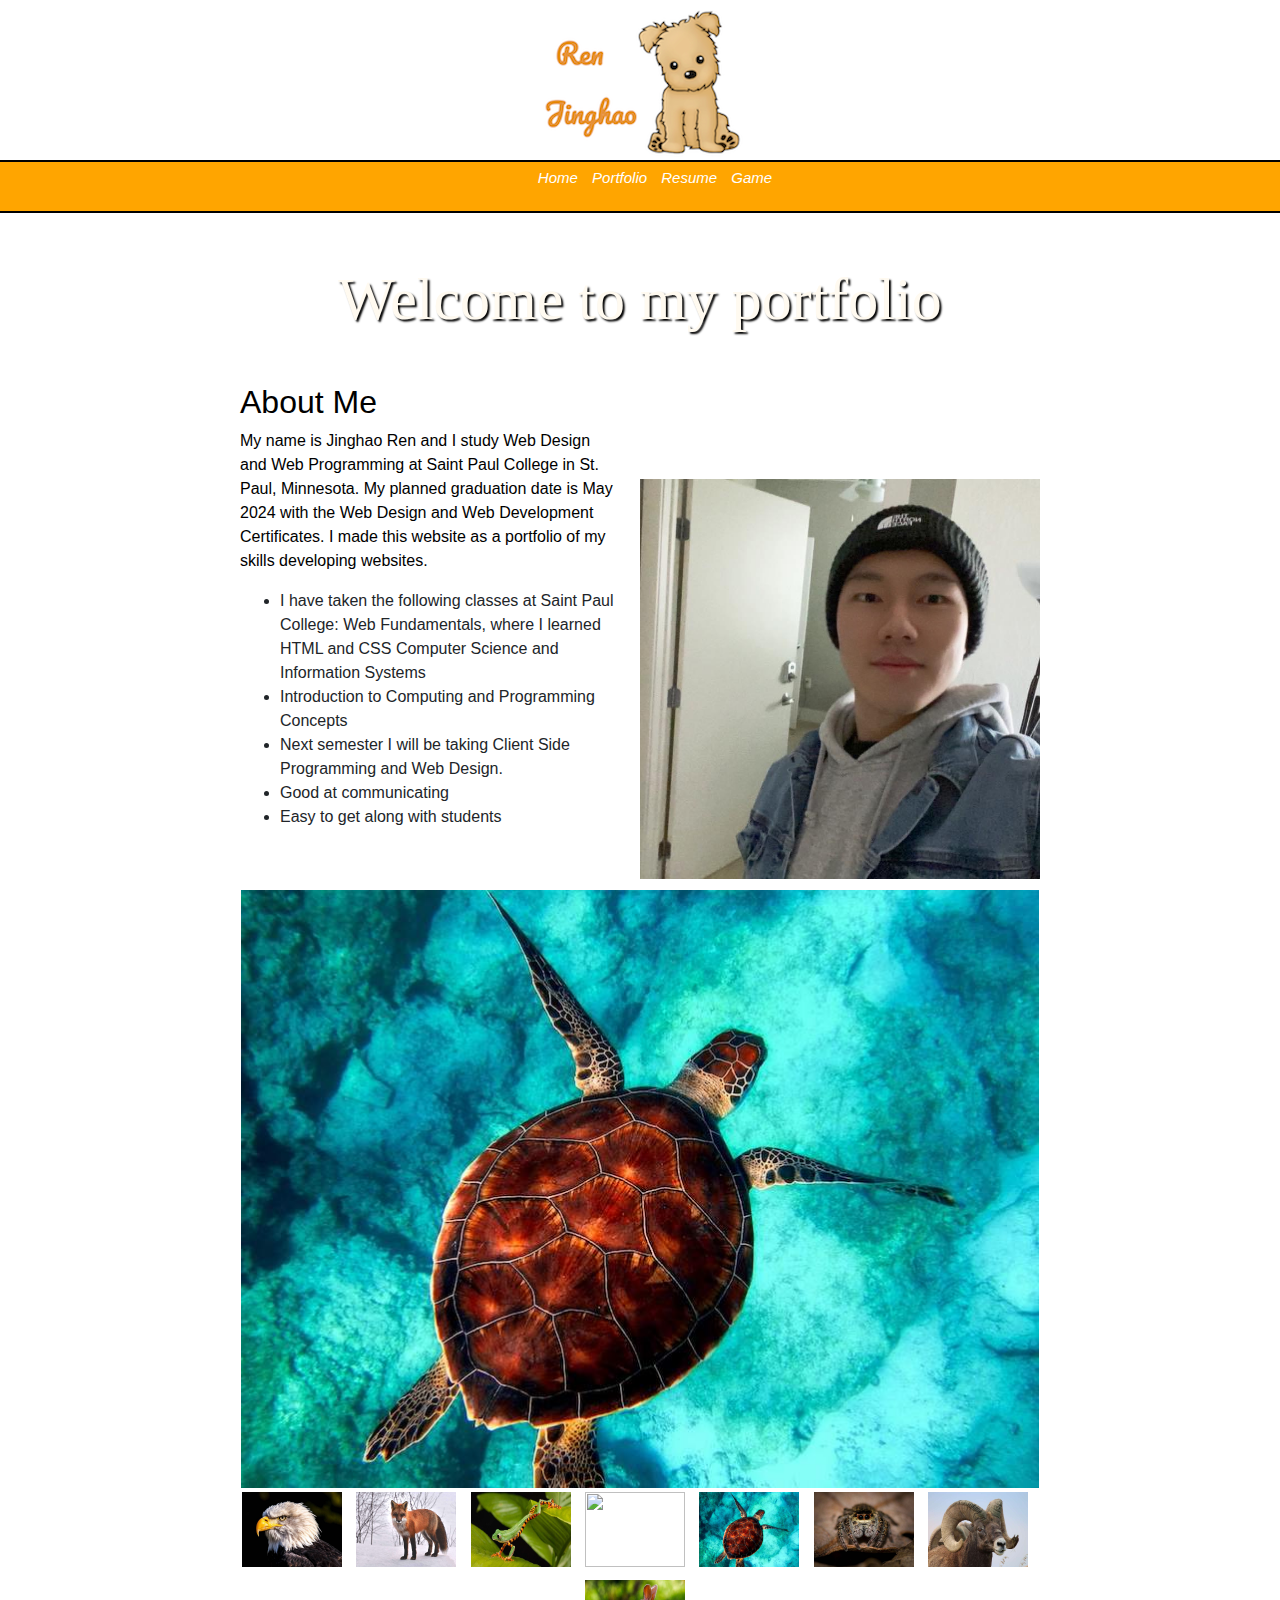
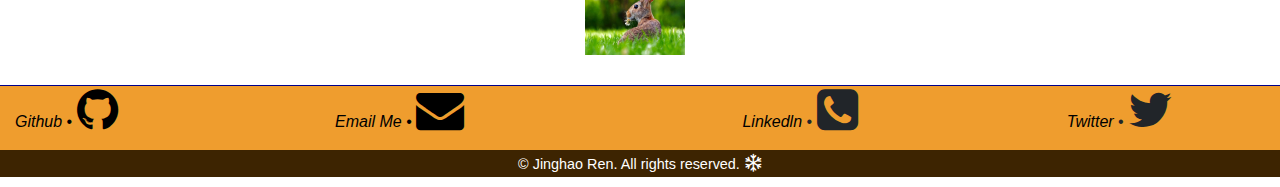
==== index.html @ c2f40b5f "Add files via upload" ====
<!DOCTYPE html>
<html lang="en">
<head>
    <meta charset="utf-8">
    <meta name="viewport" content="width=device-width,initial-scale=1.0">
    <title>Programmer Portfolio :: Resume</title>
   
<link rel="stylesheet" href="https://cdnjs.cloudflare.com/ajax/libs/font-awesome/4.7.0/css/font-awesome.min.css">
<link rel="stylesheet" href="https://cdn.jsdelivr.net/npm/bootstrap@4.6.1/dist/css/bootstrap.min.css">
<link rel="stylesheet" href="style.css">

<style>
    .column{
        height: 50px;
        width: 50px;
        margin: 5px;
    }
</style>
</head>


<body>

   <header>
<img src="images/logo.png" alt="logo" height="XXX" width="XXX" class="img-fluid logo">

</header>


                    

    <nav>
        <ul>
            <li><a href="index.html">Home</a></li>
            <li><a href="puppy.html">Portfolio</a></li>
            <li><a href="resume.html">Resume</a></li>
            <li><a href="game.html">Game</a></li>
        </ul>       
    </nav>


      <div id="home-hero">
        <h1> Welcome to my portfolio</h1>

    </div>
  

    <main>
        <h2>About Me</h2>
        <img src="images/myself.jpg" height="400" width="500" alt="photo of a nut" class="home-photo">
        <p>My name is Jinghao Ren and I study Web Design and Web Programming at Saint Paul College in St. Paul, Minnesota. My planned graduation date is May 2024 with the Web Design and Web Development Certificates. I made this website as a portfolio of my skills developing websites.
            <ul>
    <li>I have taken the following classes at Saint Paul College:
    Web Fundamentals, where I learned HTML and CSS
    Computer Science and Information Systems</li>
    <li>Introduction to Computing and Programming Concepts</li>
    <li>Next semester I will be taking Client Side Programming and Web Design.</li>
    <li>Good at communicating</li>
    <li>Easy to get along with students</li>
    
</ul>
</p>
     <div class="gallery">

    <div class="preview">
        <img id="preview" src="images/sea.jpg" style="display:block;margin:0 auto;" alt=""  height="600" width="800"/>
    </div>

    <div class="gallery-thumbnails" style="margin:0 auto;text-align:center">
         <img onclick="document.getElementById('preview').src=document.getElementById('img1').src" id="img1" src="images/eagle.jpg" alt="" />
        <img onclick="document.getElementById('preview').src= document.getElementById('img2').src;" id="img2" src="images/fox.jpg" alt=""  />
        <img onclick="document.getElementById('preview').src = document.getElementById('img3').src;" id="img3" src="images/frog.jpg" alt="" />
        <img onclick="document.getElementById('preview').src = document.getElementById('img4').src;" id="img4" src="images/lizard.jpg" alt="" />
        <img onclick="document.getElementById('preview').src = document.getElementById('img5').src;" id="img5" src="images/sea.jpg" alt=""  />
        <img onclick="document.getElementById('preview').src = document.getElementById('img6').src;" id="img6" src="images/spider.jpg" alt="" />
        <img onclick="document.getElementById('preview').src = document.getElementById('img7').src;" id="img7" src="images/sheep.jpg" alt="" />
        <img onclick="document.getElementById('preview').src = document.getElementById('img8').src;" id="img8" src="images/rabbit.jpg" alt="" />
       
    </div>
</div>

     </div>   

    </main>

   <footer>

         <div class="container-fluid">
            <div class="row footer1000">

             <div class="col-sm-3">
                <p><a href="https://github.com/renrenren2021" target="_blank">Github</a> &bull;
                 <i class="fa fa-github fa-3x" aria-hidden="true"></i>
            </div>

                <div class="col-sm-3">
                    <p><a href="mailto:renjinghao2016@gmail.com" target="_blank">Email Me</a> &bull;
                       <i class="fa fa-envelope fa-3x" aria-hidden="true"></i>
            </div>

                    <div class="col-sm-3">
                    <a href="https://www.linkedin.com/in/jinghao-ren-0a7787224/">Linkedln</a> &bull;
<i class="fa fa-phone-square fa-3x" aria-hidden="true"></i>
                </div>


               <div class="col-sm-3">
                            <a href="https://twitter.com/home"> Twitter</a> &bull;
<i class="fa fa-twitter fa-3x" aria-hidden="true"></i>

                     </div>
                </div>
            </div>

            <div class="footer-bottom">
                <small>&copy; Jinghao Ren. All rights reserved.</small>
                <i class="fa fa-snowflake-o" aria-hidden="true"></i>
            </div>

    </footer>

    <!--jQuery, Popper, and Bootstrap Javascript files-->
<script src="https://cdn.jsdelivr.net/npm/jquery@3.6.0/dist/jquery.slim.min.js"></script>
<script src="https://cdn.jsdelivr.net/npm/popper.js@1.16.1/dist/umd/popper.min.js"></script>
<script src="https://cdn.jsdelivr.net/npm/bootstrap@4.6.1/dist/js/bootstrap.bundle.min.js"></script>



</body>
</html>
---- style.css ----
@import url('https://fonts.googleapis.com/css2?family=Phudu:wght@300&family=Roboto:ital,wght@0,300;0,700;1,300&display=swap');
body{
	font-family: 'Roboto', sans-serif;}

body{
	margin:0;
	border-top: 10px solid #334AFF;
	border-bottom: 10px solid #334AFF;
}  
body{
	margin:0;
	font-family: "Montserrat", sans-serif;
	border-top: 10px solid white;
	border-bottom: 10px solid white;

}

.logo{
margin: 0 auto;
display:block;
}

.header-image{
	max-width: 100%;
	margin-left: auto;
margin-right: auto;
	display: block;
	height: auto;
}

.gallery .preview{
    width:100%
    height:auto;
}

.gallery .gallery-thumbnails img {
    width:100px;
    height:75px;
    margin: 3px 10px 10px 0;
}

.gallery .gallery-thumbnails img:hover {
    opacity: .8;
    cursor: pointer;
}

.gallery .preview img#preview {
    padding: 1px;
    max-width: 100%;
    height: auto;
    margin: 0 auto !important;
    display: block !important;
}

a:link{
	color: purple;
}
a:visited{
	color: purple;
}
a:hover{
	color: blue;
}
a:active{
	color: black;
}

main{
	max-width: 800px;
	margin: 20px auto;
	}

footer{
	text-align: center;
	border-top: 1px solid darkblue;
	

}

#home-hero{
	background-image: url("images/orange.jpg");
	height: 150px;
	width:	100%;
	text-align: center;

}
#canvas{
	background-image: url("images/sky.jpg") ;
}

{
	text-shadow: 2px 2px 2px black;

}


p{
	color: black;
	text-align: left;
	border-top: 1px darkblue;
}
a:link{
	color: black;
	font-style: oblique;
	text-align: center;

}
a:visited{
	color: blue;
}
a:hover{
	color: blue;
}
a:active{
	color: blue;
}
.myButton{
	color: blue;
	height: auto;
	

}

.home-photo{
	float: right;
	max-width: 50%;
	height: atuo;
	margin: 50px 0 10px 20px;
}
#home-hero h1{
	font-family: 'Dancing Script', cursive;
	color:floralwhite;
	font-size:60px;
	text-shadow: 2px 2px 2px black;
	text-align: center;
	padding: 50px 0;
	margin:0;
}
.footer1000{
	background-color:#EF9D2E ;
	background-size: cover;	
}
.footer-bottom{
	background-color: #3D2401;
	color: white;
	font-size: 18px;
	background-size: cover;
}

/* JavaScript Game changes for mobile */
.mobile{
	display:none;
}
@media only screen and (max-width: 768px){
	.desktop{
		display:none;
	}
	.mobile{
		display: block;
		touch-action: manipulation;
	}
}


footer{
	clear: both;
}

nav ul{
	list-style-type: none;
}
nav	li{
	display:inline;
}
nav	a{
	text-decoration: none;
	padding-right: 10px;
}
nav	a:link{
	color: white;
}
nav a:visited{
	color: white;
}
nav	a:hover{
	color: gray;
}
nav	a:active{
	color: lightgray;
}
h1{
	text-align: center;
	font-size: 4em;
}
h2{
	font-size: 2em;
	color: Black;
}
nav{
	background-color: orange;
	border-top: 2px black solid;
	border-bottom: 2px black solid;
	padding: 5px;
	font-size: 15px;


}

nav ul{
	list-style-type: none;
	text-align: center;
}

@media only screen and (max-width: 1024px){
	h1{
		font-size: 2em;
	}
}

@media only screen and (max-width: 768px){
	h1{
		font-size: 1.5em;
	}
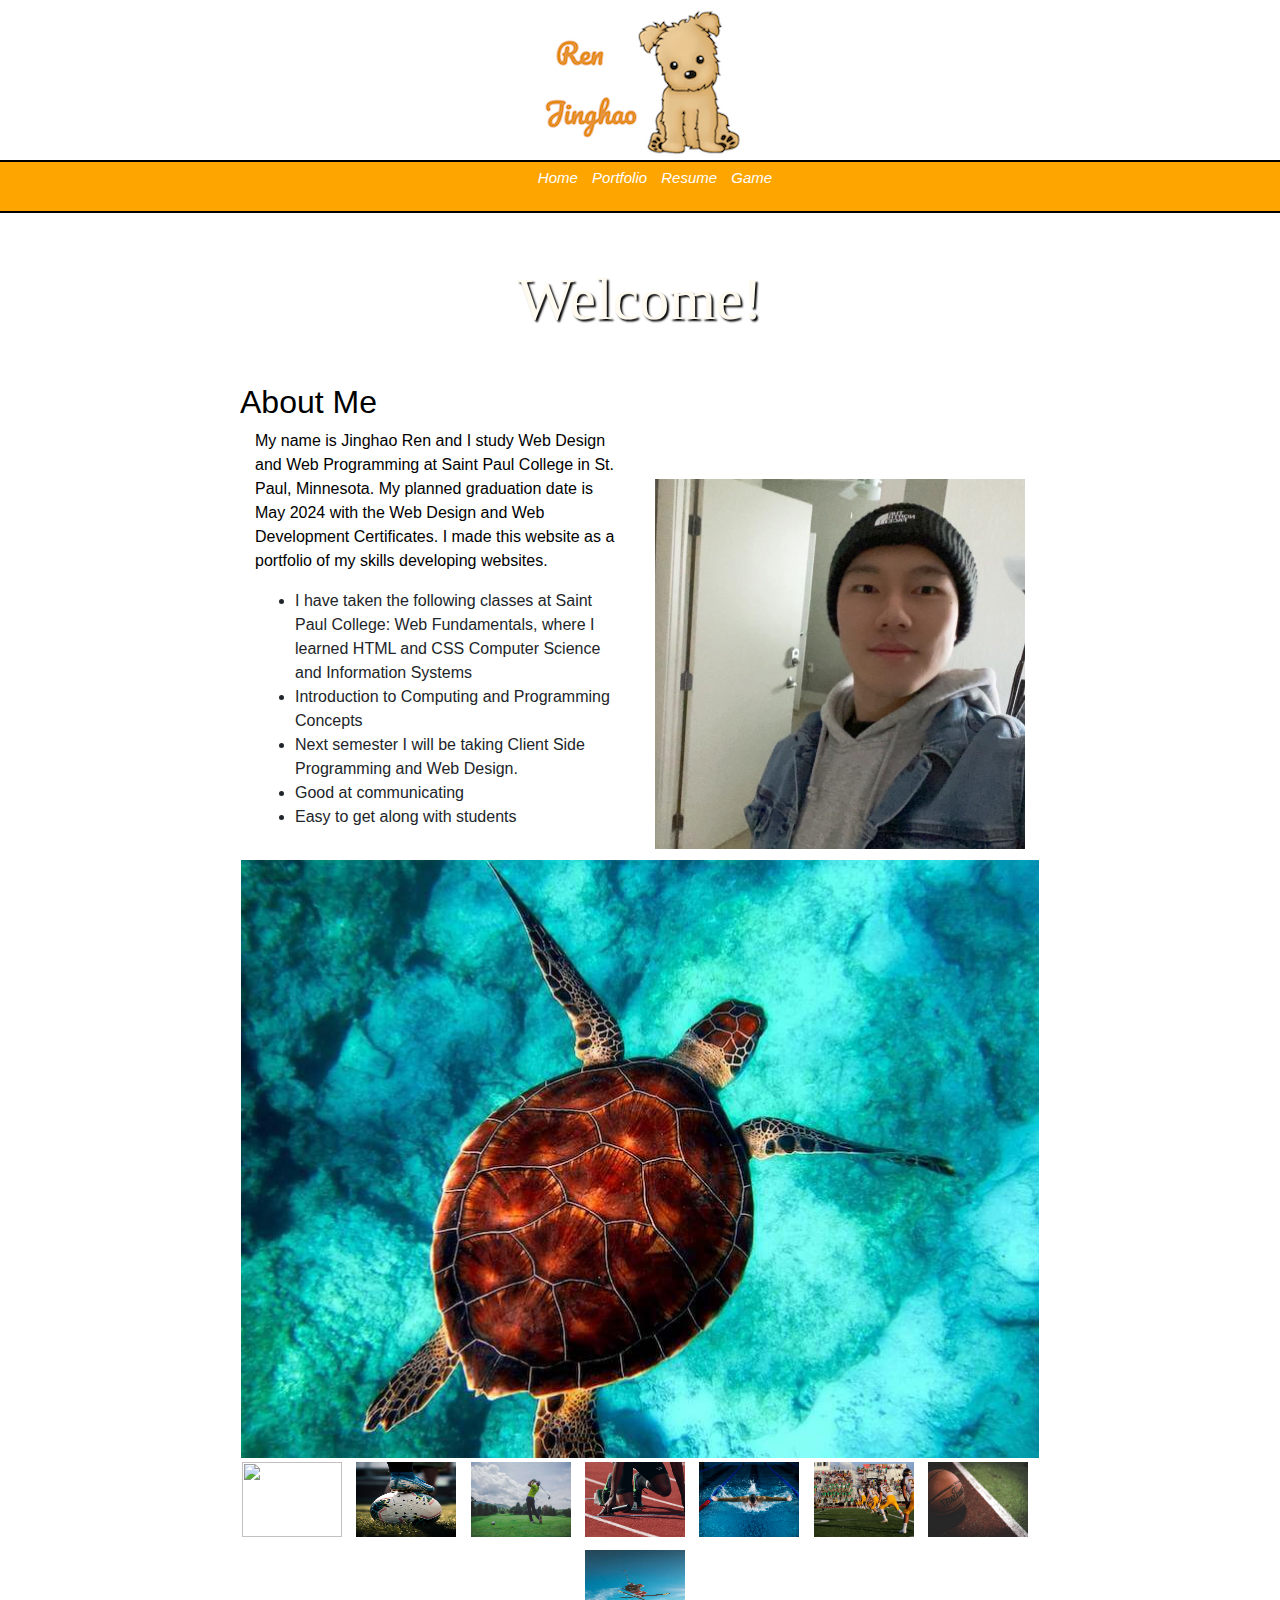
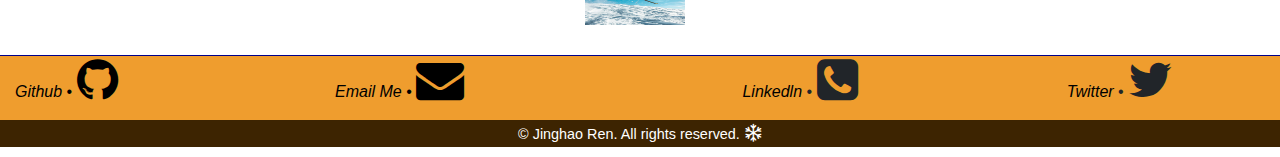
==== commit 0d32121d: "Add files via upload" ====
--- a/index.html
+++ b/index.html
@@ -1,130 +1,108 @@
+<!--  This is my home page for my final project.-->
 <!DOCTYPE html>
 <html lang="en">
-<head>
-    <meta charset="utf-8">
-    <meta name="viewport" content="width=device-width,initial-scale=1.0">
-    <title>Programmer Portfolio :: Resume</title>
-   
-<link rel="stylesheet" href="https://cdnjs.cloudflare.com/ajax/libs/font-awesome/4.7.0/css/font-awesome.min.css">
-<link rel="stylesheet" href="https://cdn.jsdelivr.net/npm/bootstrap@4.6.1/dist/css/bootstrap.min.css">
-<link rel="stylesheet" href="style.css">
-
-<style>
-    .column{
-        height: 50px;
-        width: 50px;
-        margin: 5px;
-    }
-</style>
-</head>
-
-
-<body>
-
-   <header>
-<img src="images/logo.png" alt="logo" height="XXX" width="XXX" class="img-fluid logo">
-
-</header>
-
-
-                    
-
-    <nav>
-        <ul>
+   <head>
+      <meta charset="utf-8">
+      <meta name="viewport" content="width=device-width,initial-scale=1.0">
+      <meta name="description" content="home page">
+      <title>Programmer Portfolio :: Resume</title>
+      <link rel="stylesheet" href="https://cdnjs.cloudflare.com/ajax/libs/font-awesome/4.7.0/css/font-awesome.min.css">
+      <link rel="stylesheet" href="https://cdn.jsdelivr.net/npm/bootstrap@4.6.1/dist/css/bootstrap.min.css">
+      <link rel="stylesheet" href="style.css">
+      <style>
+         .column{
+         height: 50px;
+         width: 50px;
+         margin: 5px;
+         }
+      </style>
+   </head>
+   <body>
+      <header>
+         <img src="images/logo.png" alt="logo" height="XXX" width="XXX" class="img-fluid logo">
+      </header>
+      <nav>
+         <ul>
             <li><a href="index.html">Home</a></li>
-            <li><a href="puppy.html">Portfolio</a></li>
+            <li><a href="portfolio.html">Portfolio</a></li>
             <li><a href="resume.html">Resume</a></li>
             <li><a href="game.html">Game</a></li>
-        </ul>       
-    </nav>
-
-
+         </ul>
+      </nav>
       <div id="home-hero">
-        <h1> Welcome to my portfolio</h1>
-
-    </div>
-  
-
-    <main>
-        <h2>About Me</h2>
-        <img src="images/myself.jpg" height="400" width="500" alt="photo of a nut" class="home-photo">
-        <p>My name is Jinghao Ren and I study Web Design and Web Programming at Saint Paul College in St. Paul, Minnesota. My planned graduation date is May 2024 with the Web Design and Web Development Certificates. I made this website as a portfolio of my skills developing websites.
-            <ul>
-    <li>I have taken the following classes at Saint Paul College:
-    Web Fundamentals, where I learned HTML and CSS
-    Computer Science and Information Systems</li>
-    <li>Introduction to Computing and Programming Concepts</li>
-    <li>Next semester I will be taking Client Side Programming and Web Design.</li>
-    <li>Good at communicating</li>
-    <li>Easy to get along with students</li>
-    
-</ul>
-</p>
-     <div class="gallery">
-
-    <div class="preview">
-        <img id="preview" src="images/sea.jpg" style="display:block;margin:0 auto;" alt=""  height="600" width="800"/>
-    </div>
-
-    <div class="gallery-thumbnails" style="margin:0 auto;text-align:center">
-         <img onclick="document.getElementById('preview').src=document.getElementById('img1').src" id="img1" src="images/eagle.jpg" alt="" />
-        <img onclick="document.getElementById('preview').src= document.getElementById('img2').src;" id="img2" src="images/fox.jpg" alt=""  />
-        <img onclick="document.getElementById('preview').src = document.getElementById('img3').src;" id="img3" src="images/frog.jpg" alt="" />
-        <img onclick="document.getElementById('preview').src = document.getElementById('img4').src;" id="img4" src="images/lizard.jpg" alt="" />
-        <img onclick="document.getElementById('preview').src = document.getElementById('img5').src;" id="img5" src="images/sea.jpg" alt=""  />
-        <img onclick="document.getElementById('preview').src = document.getElementById('img6').src;" id="img6" src="images/spider.jpg" alt="" />
-        <img onclick="document.getElementById('preview').src = document.getElementById('img7').src;" id="img7" src="images/sheep.jpg" alt="" />
-        <img onclick="document.getElementById('preview').src = document.getElementById('img8').src;" id="img8" src="images/rabbit.jpg" alt="" />
+         <h1> Welcome!</h1>
+      </div>
+      <main>
+         <h2>About Me</h2>
+         <div class = "container-fluid">
+            <div class="row">
+               <div class="col-sm-6">
+                    <p>My name is Jinghao Ren and I study Web Design and Web Programming at Saint Paul College in St. Paul, Minnesota. My planned graduation date is May 2024 with the Web Design and Web Development Certificates. I made this website as a portfolio of my skills developing websites.
+         <ul>
+            <li>I have taken the following classes at Saint Paul College:
+               Web Fundamentals, where I learned HTML and CSS
+               Computer Science and Information Systems
+            </li>
+            <li>Introduction to Computing and Programming Concepts</li>
+            <li>Next semester I will be taking Client Side Programming and Web Design.</li>
+            <li>Good at communicating</li>
+            <li>Easy to get along with students</li>
+         </ul>
+         </p>
+               </div>
+               <div class="col-sm-6">
+                   <img src="images/myself.jpg" height="400" width="500" alt="photo of a nut" class="home-photo img-fluid">
+               </div>
+            </div>
+         </div>
+        
        
-    </div>
-</div>
-
-     </div>   
-
-    </main>
-
-   <footer>
-
+         <div class="gallery">
+            <div class="preview">
+               <img id="preview" src="images/sea.jpg" style="display:block;margin:0 auto;" alt=""  height="600" width="800"/>
+            </div>
+            <div class="gallery-thumbnails" style="margin:0 auto;text-align:center">
+               <img onclick="document.getElementById('preview').src=document.getElementById('   1').src" id="img1" src="images/bike.jpg" alt="" />
+               <img onclick="document.getElementById('preview').src= document.getElementById('img2').src;" id="img2" src="images/soccer.jpg" alt=""  />
+               <img onclick="document.getElementById('preview').src = document.getElementById('img3').src;" id="img3" src="images/golf.jpg" alt="" />
+               <img onclick="document.getElementById('preview').src = document.getElementById('img4').src;" id="img4" src="images/run.jpg" alt="" />
+               <img onclick="document.getElementById('preview').src = document.getElementById('img5').src;" id="img5" src="images/swim.jpg" alt=""  />
+               <img onclick="document.getElementById('preview').src = document.getElementById('img6').src;" id="img6" src="images/football.jpg" alt="" />
+               <img onclick="document.getElementById('preview').src = document.getElementById('img7').src;" id="img7" src="images/basketball.jpg" alt="" />
+               <img onclick="document.getElementById('preview').src = document.getElementById('img8').src;" id="img8" src="images/skil.jpg" alt="" />
+            </div>
+         </div>
+         </div>   
+      </main>
+      <footer>
          <div class="container-fluid">
             <div class="row footer1000">
-
-             <div class="col-sm-3">
-                <p><a href="https://github.com/renrenren2021" target="_blank">Github</a> &bull;
-                 <i class="fa fa-github fa-3x" aria-hidden="true"></i>
+               <div class="col-sm-3">
+                  <p><a href="https://github.com/renrenren2021" target="_blank">Github</a> &bull;
+                     <i class="fa fa-github fa-3x" aria-hidden="true"></i>
+               </div>
+               <div class="col-sm-3">
+                  <p><a href="mailto:renjinghao2016@gmail.com" target="_blank">Email Me</a> &bull;
+                     <i class="fa fa-envelope fa-3x" aria-hidden="true"></i>
+               </div>
+               <div class="col-sm-3">
+                  <a href="https://www.linkedin.com/in/jinghao-ren-0a7787224/">Linkedln</a> &bull;
+                  <i class="fa fa-phone-square fa-3x" aria-hidden="true"></i>
+               </div>
+               <div class="col-sm-3">
+                  <a href="https://twitter.com/home"> Twitter</a> &bull;
+                  <i class="fa fa-twitter fa-3x" aria-hidden="true"></i>
+               </div>
             </div>
-
-                <div class="col-sm-3">
-                    <p><a href="mailto:renjinghao2016@gmail.com" target="_blank">Email Me</a> &bull;
-                       <i class="fa fa-envelope fa-3x" aria-hidden="true"></i>
-            </div>
-
-                    <div class="col-sm-3">
-                    <a href="https://www.linkedin.com/in/jinghao-ren-0a7787224/">Linkedln</a> &bull;
-<i class="fa fa-phone-square fa-3x" aria-hidden="true"></i>
-                </div>
-
-
-               <div class="col-sm-3">
-                            <a href="https://twitter.com/home"> Twitter</a> &bull;
-<i class="fa fa-twitter fa-3x" aria-hidden="true"></i>
-
-                     </div>
-                </div>
-            </div>
-
-            <div class="footer-bottom">
-                <small>&copy; Jinghao Ren. All rights reserved.</small>
-                <i class="fa fa-snowflake-o" aria-hidden="true"></i>
-            </div>
-
-    </footer>
-
-    <!--jQuery, Popper, and Bootstrap Javascript files-->
-<script src="https://cdn.jsdelivr.net/npm/jquery@3.6.0/dist/jquery.slim.min.js"></script>
-<script src="https://cdn.jsdelivr.net/npm/popper.js@1.16.1/dist/umd/popper.min.js"></script>
-<script src="https://cdn.jsdelivr.net/npm/bootstrap@4.6.1/dist/js/bootstrap.bundle.min.js"></script>
-
-
-
-</body>
+         </div>
+         <div class="footer-bottom">
+            <small>&copy; Jinghao Ren. All rights reserved.</small>
+            <i class="fa fa-snowflake-o" aria-hidden="true"></i>
+         </div>
+      </footer>
+      <!--jQuery, Popper, and Bootstrap Javascript files-->
+      <script src="https://cdn.jsdelivr.net/npm/jquery@3.6.0/dist/jquery.slim.min.js"></script>
+      <script src="https://cdn.jsdelivr.net/npm/popper.js@1.16.1/dist/umd/popper.min.js"></script>
+      <script src="https://cdn.jsdelivr.net/npm/bootstrap@4.6.1/dist/js/bootstrap.bundle.min.js"></script>
+   </body>
 </html>
--- a/style.css
+++ b/style.css
@@ -1,3 +1,4 @@
+/* This is the CSS style sheet for my final project. */
 @import url('https://fonts.googleapis.com/css2?family=Phudu:wght@300&family=Roboto:ital,wght@0,300;0,700;1,300&display=swap');
 body{
 	font-family: 'Roboto', sans-serif;}
@@ -123,7 +124,6 @@
 
 .home-photo{
 	float: right;
-	max-width: 50%;
 	height: atuo;
 	margin: 50px 0 10px 20px;
 }
@@ -145,6 +145,9 @@
 	color: white;
 	font-size: 18px;
 	background-size: cover;
+}
+.nav{
+	background-color: skyblue;
 }
 
 /* JavaScript Game changes for mobile */
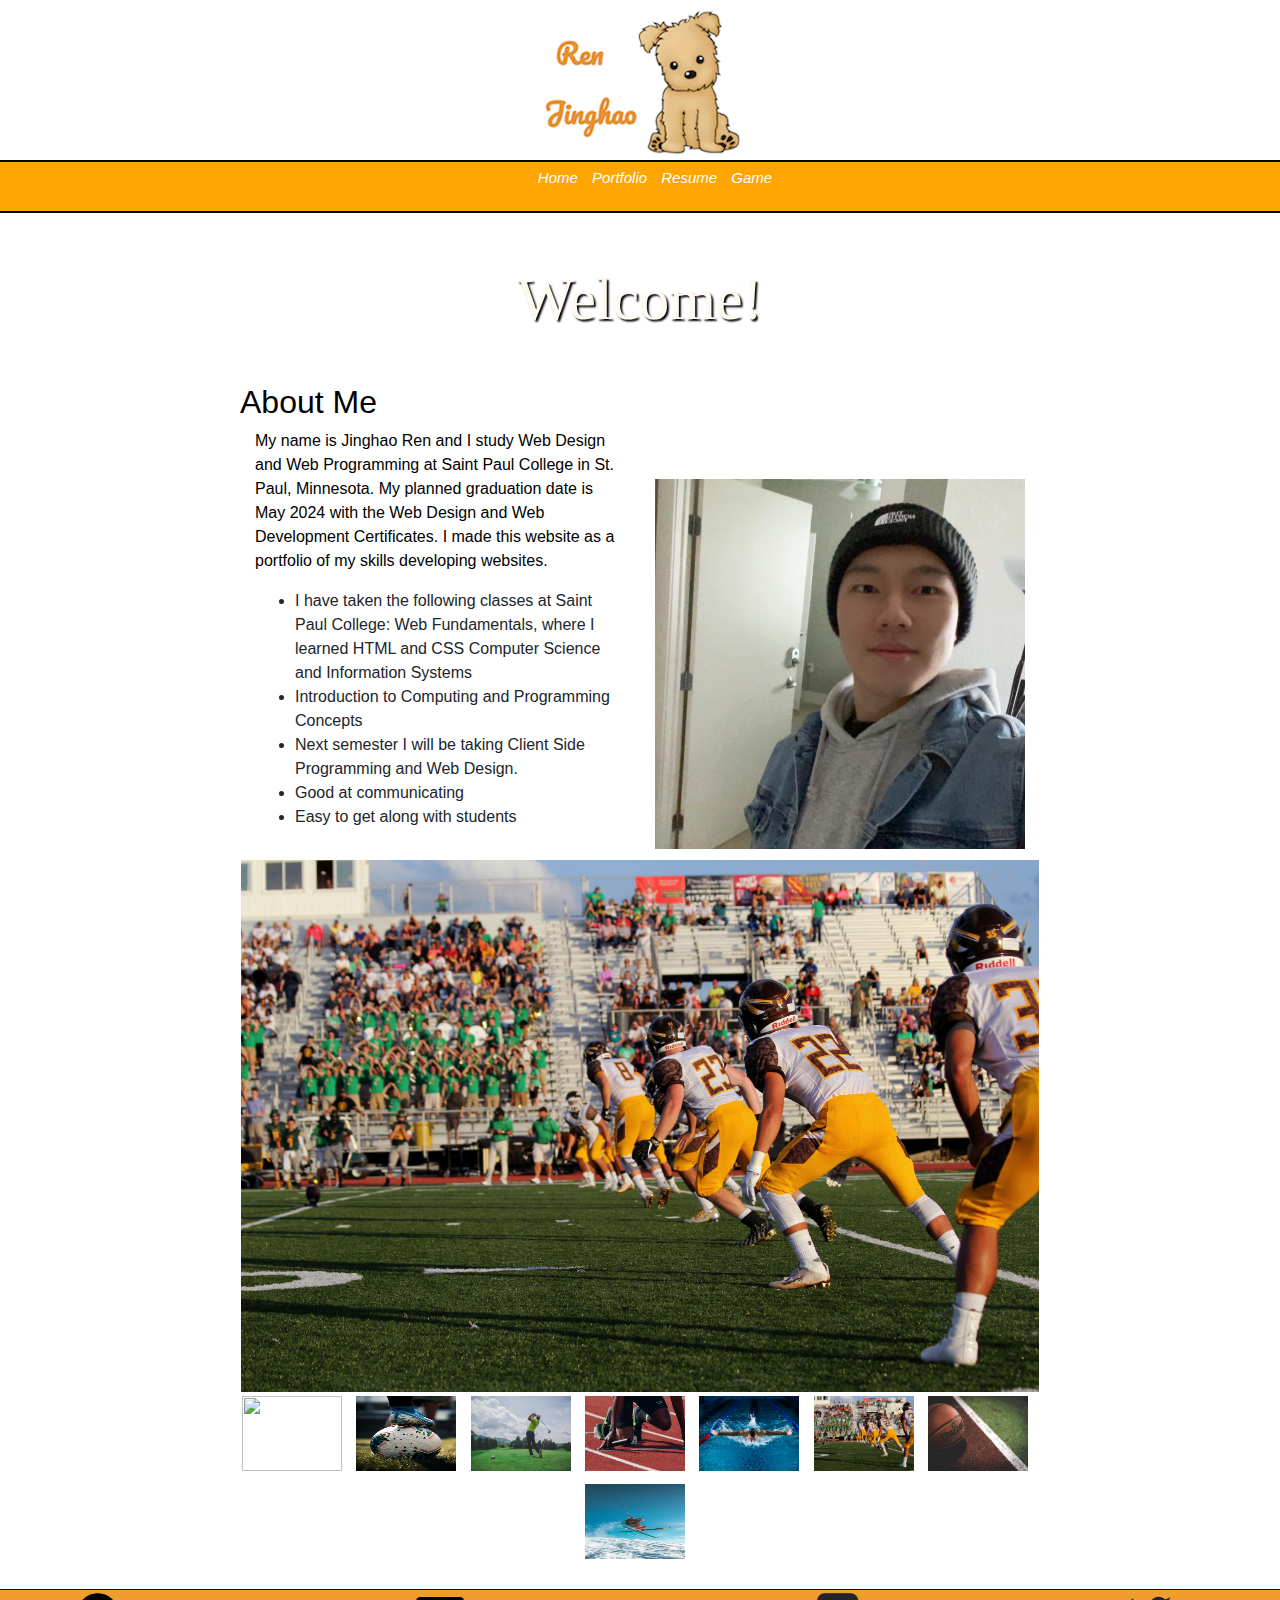
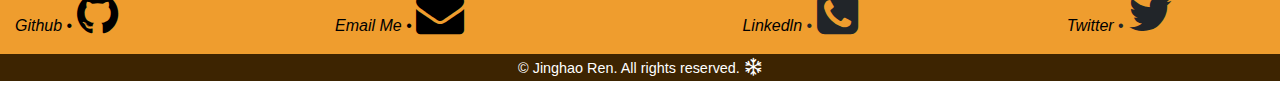
==== commit 1416fbff: "Add files via upload" ====
--- a/index.html
+++ b/index.html
@@ -51,7 +51,7 @@
          </p>
                </div>
                <div class="col-sm-6">
-                   <img src="images/myself.jpg" height="400" width="500" alt="photo of a nut" class="home-photo img-fluid">
+                   <img src="images/myself.jpg" height="500" width="550" alt="photo of a nut" class="home-photo img-fluid">
                </div>
             </div>
          </div>
@@ -59,10 +59,10 @@
        
          <div class="gallery">
             <div class="preview">
-               <img id="preview" src="images/sea.jpg" style="display:block;margin:0 auto;" alt=""  height="600" width="800"/>
+               <img id="preview" src="images/football.jpg" style="display:block;margin:0 auto;" alt=""  height="600" width="800"/>
             </div>
             <div class="gallery-thumbnails" style="margin:0 auto;text-align:center">
-               <img onclick="document.getElementById('preview').src=document.getElementById('   1').src" id="img1" src="images/bike.jpg" alt="" />
+               <img onclick="document.getElementById('preview').src=document.getElementById('img1').src" id="img1" src="images/bike.jpg" alt="" />
                <img onclick="document.getElementById('preview').src= document.getElementById('img2').src;" id="img2" src="images/soccer.jpg" alt=""  />
                <img onclick="document.getElementById('preview').src = document.getElementById('img3').src;" id="img3" src="images/golf.jpg" alt="" />
                <img onclick="document.getElementById('preview').src = document.getElementById('img4').src;" id="img4" src="images/run.jpg" alt="" />
